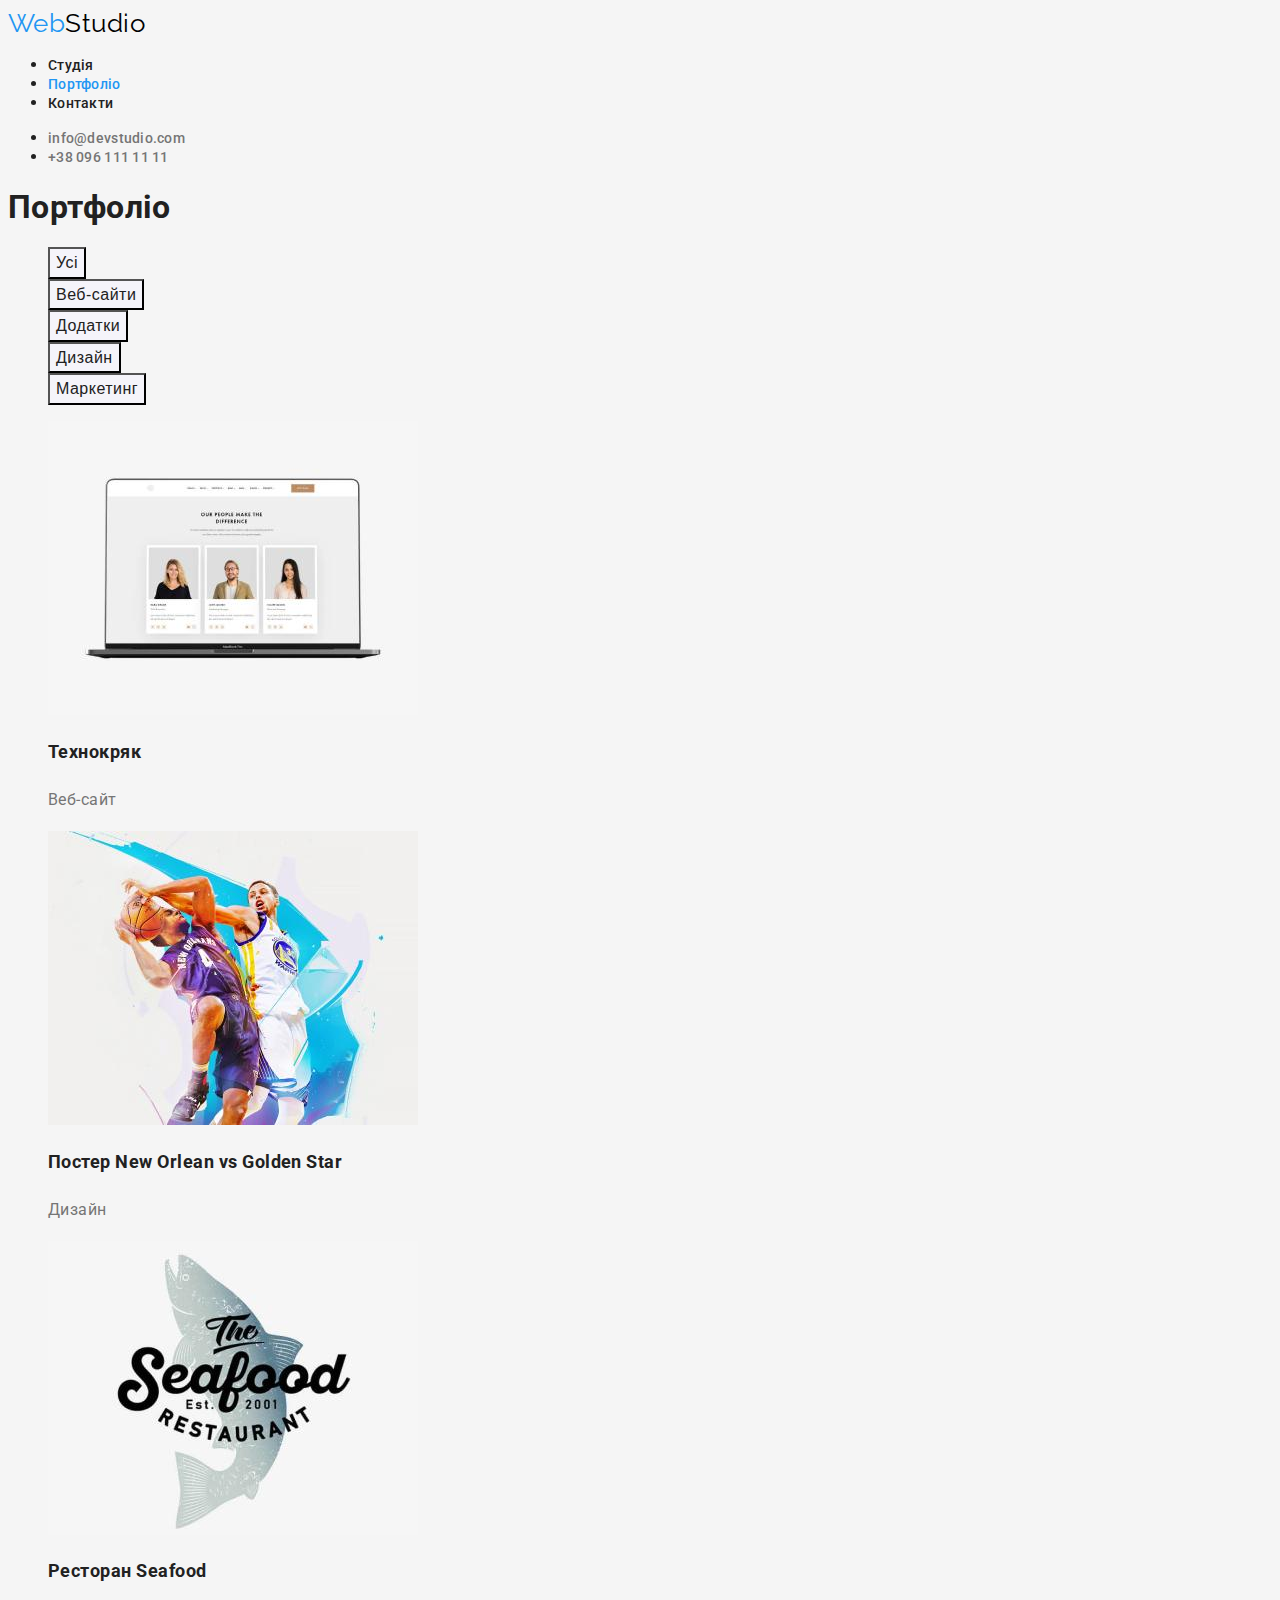
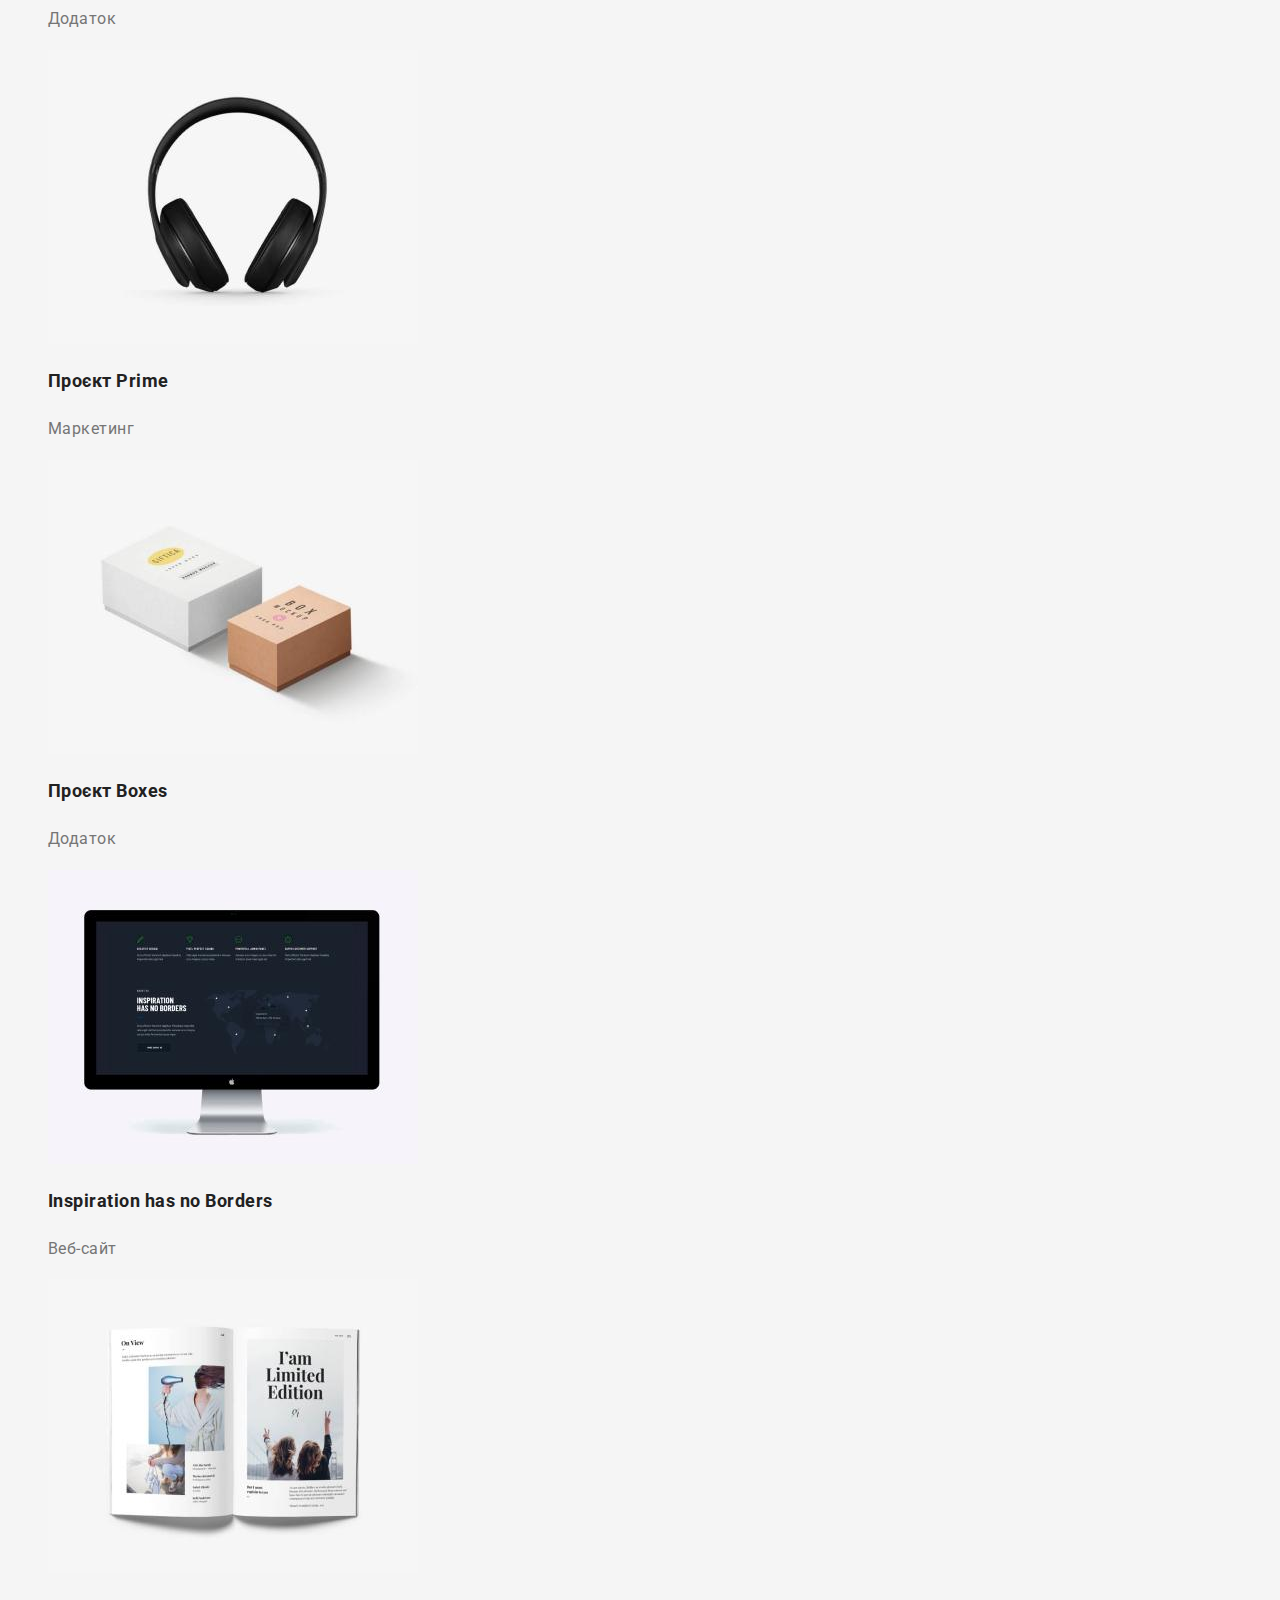
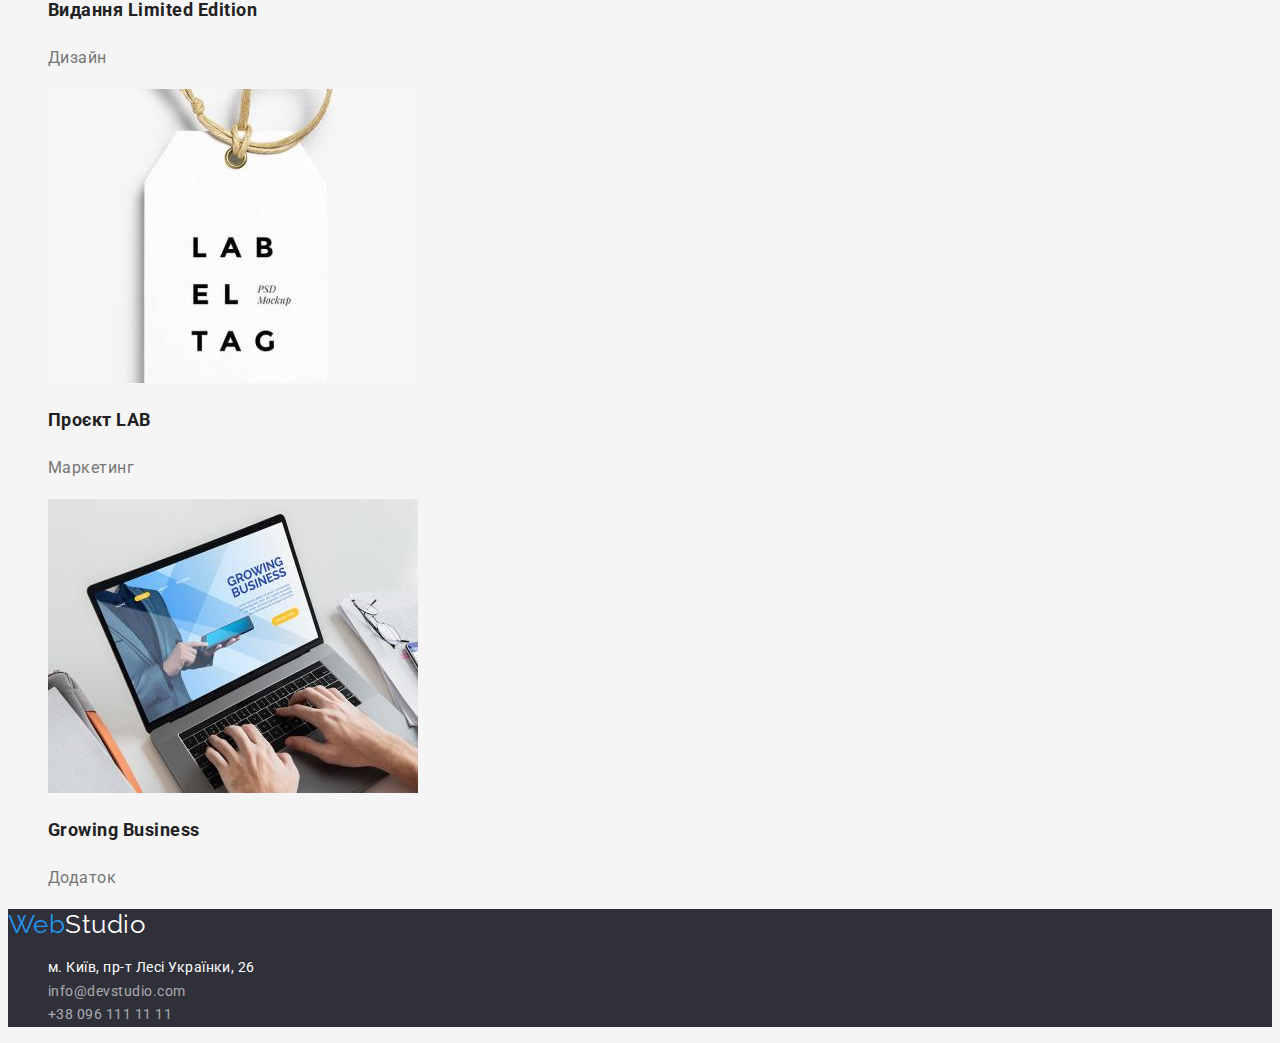
==== portfolio.html @ 384328cd "Readme" ====
<!DOCTYPE html>
<html lang="uk">
<head>
    <meta charset="UTF-8"/>
    <meta http-equiv="X-UA-Compatible" content="IE=edge"/>
    <meta name="viewport" content="width=device-width, initial-scale=1.0"/>
    <title>Document</title>
    <link rel="preconnect" href="https://fonts.googleapis.com"/>
    <link rel="preconnect" href="https://fonts.gstatic.com" crossorigin/>
    <link href="https://fonts.googleapis.com/css2?family=Raleway:wght@700&family=Roboto:wght@400;500;700;900&display=swap" rel="stylesheet"/>
    <link rel="stylesheet" href="css/styles.css"/>
</head>
<body>
    <!--Шапка-->
    <header>
        <nav>
            <a class="logo" lang="en" href="/">Web<span class="logo-part">Studio</span>
            </a>
            <ul class="nav">
                <li><a class="link" href="./index.html">Студія</a></li>
                <li><a class="link current" href="./portfolio.html">Портфоліо</a></li>
                <li><a class="link" href="">Контакти</a></li>
            </ul>
        </nav>
            <ul class="contacts">
                <li><a class="link" lang="en" href="mailto:info@devstudio.com">info@devstudio.com</a></li>
                <li><a class="link" href="tel:+380961111111">+38 096 111 11 11</a></li>
            </ul>
    </header>
    <!--Основная часть-->
    <main>
        <!--Портфоліо-->
        <section class="section">
            <h1>Портфоліо</h1>
            <!--Фільтр-->
            <ul class="filter">
                <li><button class="button" type="button">Усі</button></li> 
                <li><button class="button" type="button">Веб-сайти</button></li>
                <li><button class="button" type="button">Додатки</button></li>
                <li><button class="button" type="button">Дизайн</button></li>
                <li><button class="button" type="button">Маркетинг</button></li>
            </ul>
            <ul class="portfolio">
                <li>
                    <a href="#"></a>
                    <img src="./images/all/im1.jpg" alt="Макбук" width="370">
                    <h2 class="title-up">Технокряк</h2>
                    <p class="title-down">Веб-сайт</p>
                </li>
                <li>
                    <a href="#"></a>
                    <img src="./images/all/im2.jpg" alt="Баскетбол" width="370">
                    <h2 class="title-up">Постер New Orlean vs Golden Star</h2>
                    <p class="title-down">Дизайн</p>
                </li>
                <li>
                    <a href="#"></a>
                    <img src="./images/all/im3.jpg" alt="Риба" width="370">
                    <h2 class="title-up">Ресторан Seafood</h2>
                    <p class="title-down">Додаток</p>
                </li>
                <li>
                    <a href="#"></a>
                    <img src="./images/all/im4.jpg" alt="Навушники" width="370">
                    <h2 class="title-up">Проєкт Prime</h2>
                    <p class="title-down">Маркетинг</p>
                </li>
                <li>
                    <a href="#"></a>
                    <img src="./images/all/im5.jpg" alt="Коробки" width="370">
                    <h2 class="title-up">Проєкт Boxes</h2>
                    <p class="title-down">Додаток</p>
                </li>
                <li>
                    <a href="#"></a>
                    <img src="./images/all/im6.jpg" alt="Аймак" width="370">
                    <h2 class="title-up">Inspiration has no Borders</h2>
                    <p class="title-down">Веб-сайт</p>
                </li>
                <li>
                    <a href="#"></a>
                    <img src="./images/all/im7.jpg" alt="Книга" width="370">
                    <h2 class="title-up">Видання Limited Edition</h2>
                    <p class="title-down">Дизайн</p>
                </li>
                <li>
                    <a href="#"></a>
                    <img src="./images/all/im8.jpg" alt="Візитка" width="370">
                    <h2 class="title-up">Проєкт LAB</h2>
                    <p class="title-down">Маркетинг</p>
                </li>
                <li>
                    <a href="#"></a>
                    <img src="./images/all/im9.jpg" alt="Друкування" width="370">
                    <h2 class="title-up">Growing Business</h2>
                    <p class="title-down">Додаток</p>
                </li>
            </ul>
        </section>
    </main>
    <!--Футер-->
    <footer class="footer">
        <a class="logo" lang="en" href="/">Web<span class="logo-part">Studio</span>
        </a>   
        <address>
            <ul class="address">
                <li><a class="map-link" href="https://goo.gl/maps/8YzZ8yMkQN2f1ThD6" target="_blank"  rel="noopener noreferrer" >м. Київ, пр-т Лесі Українки, 26</a></li>
                <li><a class="link" href="mailto:info@devstudio.com">info@devstudio.com</a></li>
                <li><a class="link" href="tel:+380961111111">+38 096 111 11 11</a></li>
            </ul>
        </address>
    </footer>
</body>
</html>
---- css/styles.css ----
body{
    color:#212121;
    background-color:#F5F5F5;
    font-family:"Roboto", sans-serif;
    letter-spacing: 0.03em;
}
.plus-list{
    list-style:none;
}
.photo-cards{
    list-style:none;
}
.photo-team{
    list-style:none;
}
.filter{
    list-style:none;
}
.portfolio{
    list-style:none;
}
.address{
    list-style:none;
}
.logo{
    color:#2196F3;
    font-size:26px;
    text-decoration:none;
    font-family:"Raleway", sans-serif;
    line-height:1.2;
}
.logo-part{
    color: #000;
    text-decoration:none;
}
.nav .link{
    color: #212121;
    text-decoration: none;
    font-weight: 500;
    font-size: 14px;
    line-height: 1.14;
    letter-spacing: 0.02em;
}
.nav .link:hover,
.nav .link:focus{
    color:#2196F3
}
.nav .link.current{
    color:#2196F3
}
.contacts .link{
    color:#757575;
    text-decoration: none;
    font-weight: 500;
    font-size: 14px;
    line-height: 1.14;
    letter-spacing: 0.02em;
}
.contacts .link:hover,
.contacts .link:focus{
    color: #2196F3;
    text-decoration: none;
}
.hero{
    background-color: #2F303A;
}
.hero-top{
    color: #fff;
    font-weight: 900;
    font-size: 44px;
    line-height: 1.36;
    text-align: center;
    letter-spacing: 00.03em;
    text-transform: uppercase;
}
.main-button{
  color: #fff;
  background-color: #2196F3;
  cursor: pointer;
  font-weight: 700;
  font-size: 16px;
  line-height: 1.9;
  letter-spacing: 0.06em;
}
.section .section-title{
    font-weight: 700;
    font-size: 36px;
    line-height: 1.16;
    text-align: center;
}
.plus-list .title-up{
    font-weight: 700;
    font-size: 14px;
    line-height: 1.14;
    text-transform: uppercase;  
}
.plus-list .title-down{
    color: #757575;
    font-size: 14px;
    line-height: 1.7;
}
.photo-team .title{
    font-weight: 500;
    font-size: 16px;
    line-height: 1.2;
}
.photo-team .title-down{
    color: #757575;
    font-size: 16px;
    line-height: 1.2;
}
/*Футер*/
.footer{
    background-color: #2F303A;
}
.footer .logo-part{
    color: #fff;
    text-decoration: none;
}
.address .map-link{
    color: #fff;
    font-style: normal;
    text-decoration: none;
    font-size: 14px;
    line-height: 1.7;
}
.address .map-link:hover,
.address .map-link:focus{
    color: #2196F3;
    font-style: normal;
}
.address .link{
    color: rgba(255, 255, 255, 0.6);
    text-decoration: none;
    font-style: normal;
    font-size: 14px;
    line-height: 1.7;
}
.address .link.link:hover,
.address .link.link:focus{
    color: #2196F3;
    font-style: normal;
}

/* portfolio.html */
.button {
    color: #212121;
    background-color: #F5F4FA;
    cursor: pointer;
    font-weight: 500;
    font-size: 16px;
    line-height: 1.6;
    letter-spacing: 0.03em
}
.button:hover,
.button:focus {
    color: #FFFFFF;
    background-color: #2196F3;
}
.portfolio .title-up{
    font-weight: 700;
    font-size: 18px;
    line-height: 2;
}
.portfolio .title-down{
    color: #757575;
    font-size: 16px;
    line-height: 1.8;
}
/* #212121 черный       
#2196F3 синий акцент
#757575 серый для h3
#FFFFFF белый h1
rgba(255, 255, 255, 0.6) футер адреса */
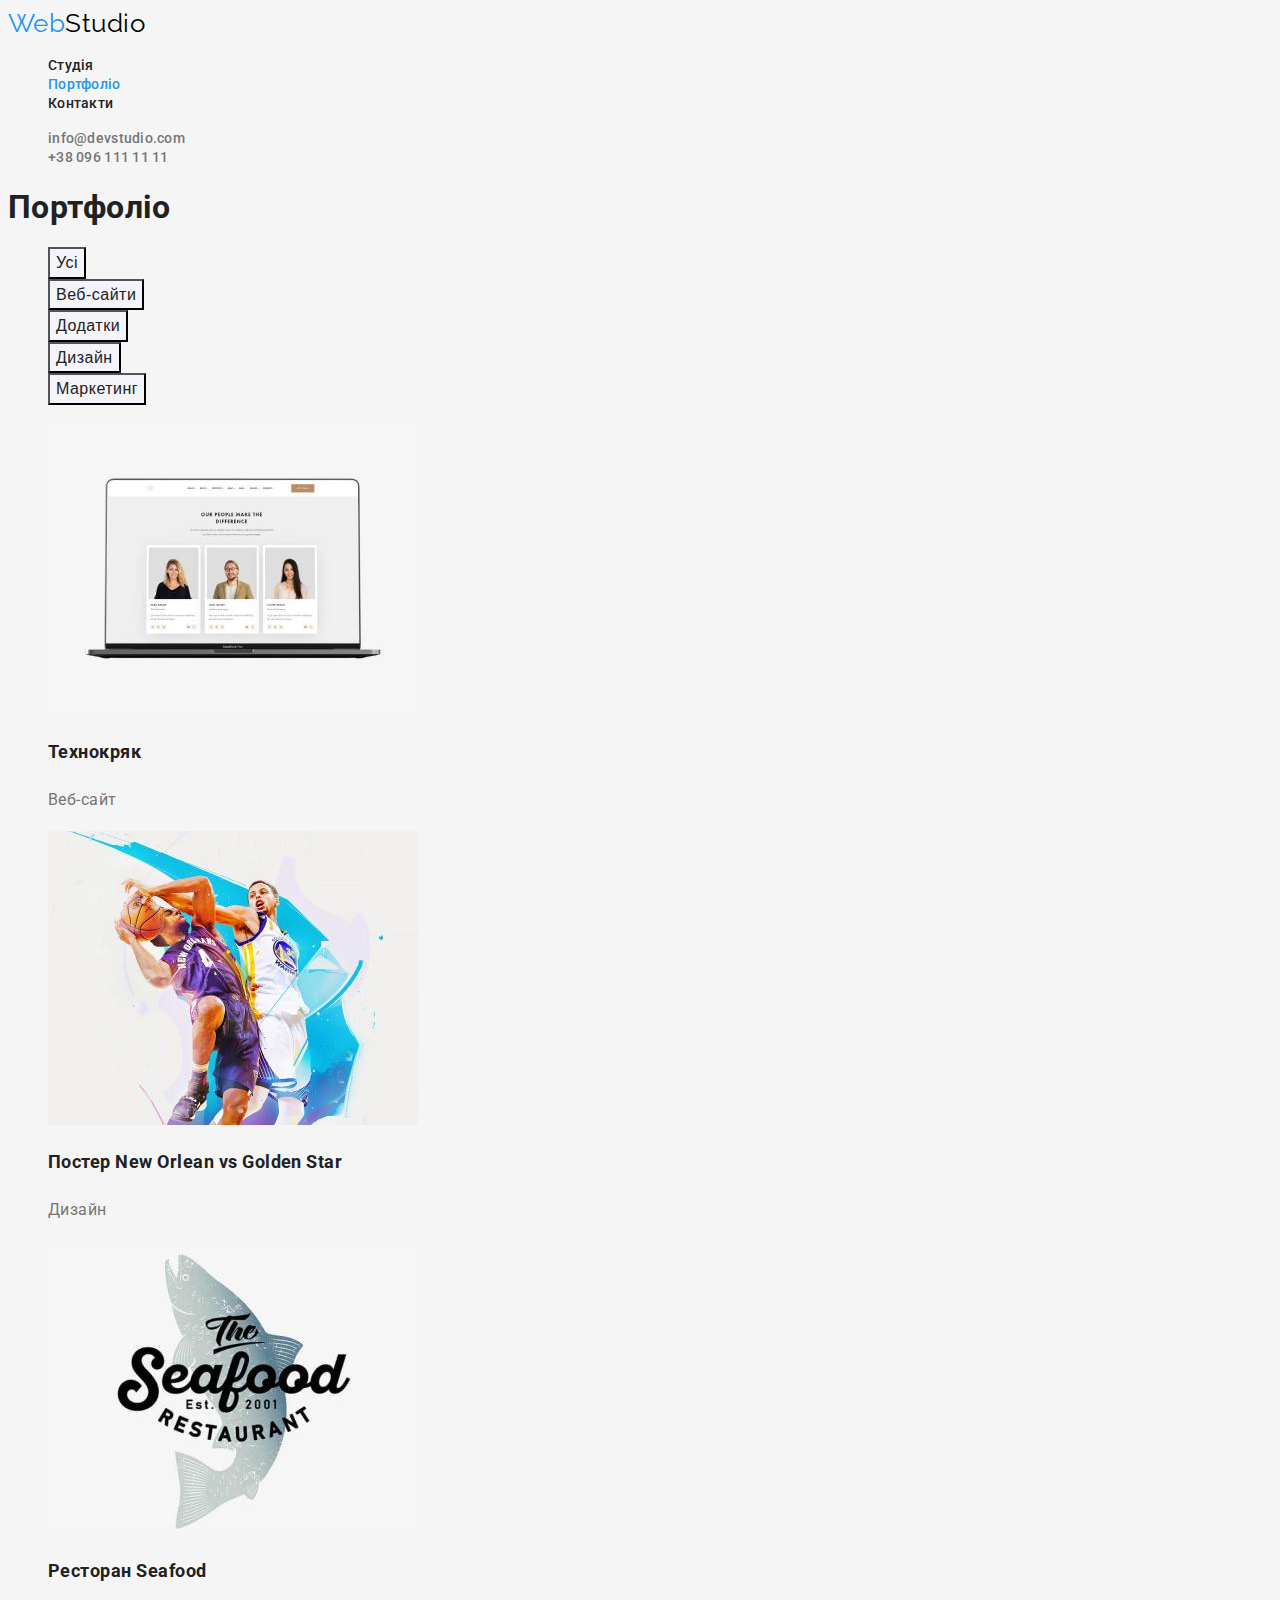
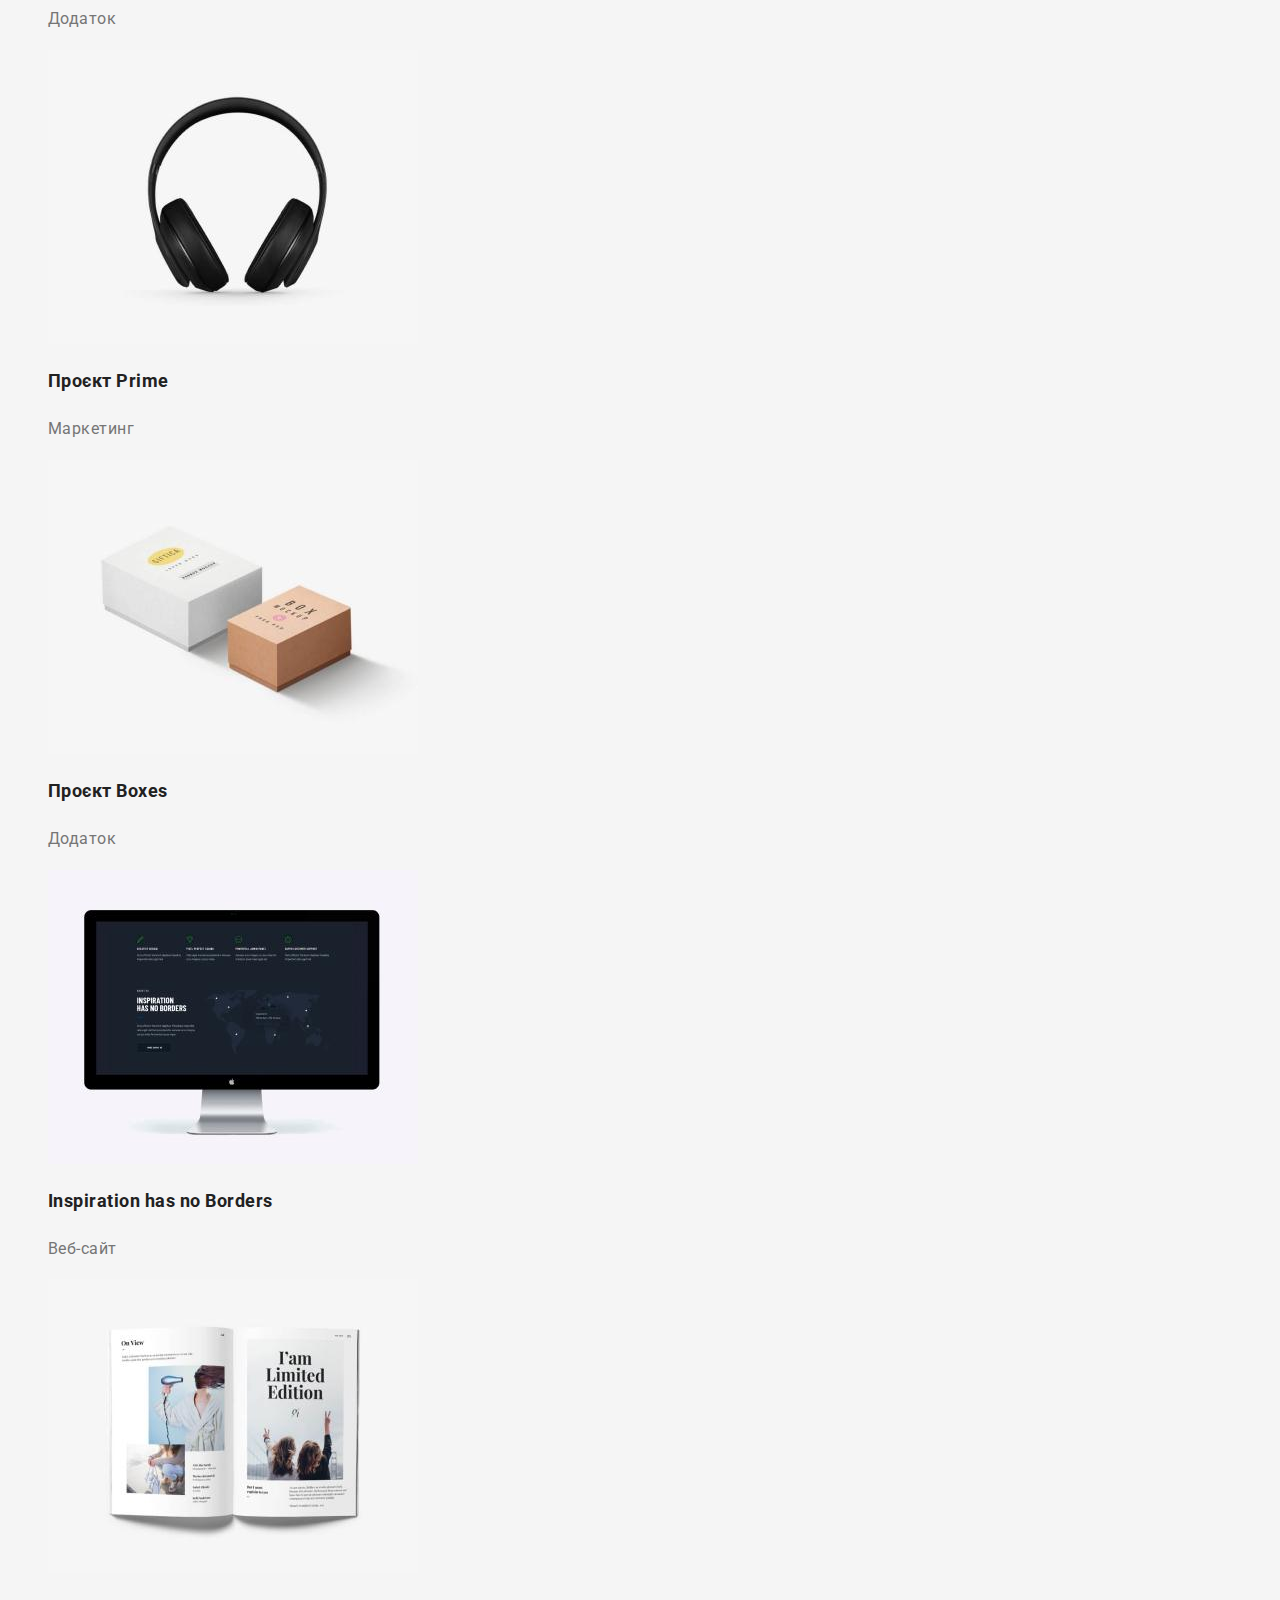
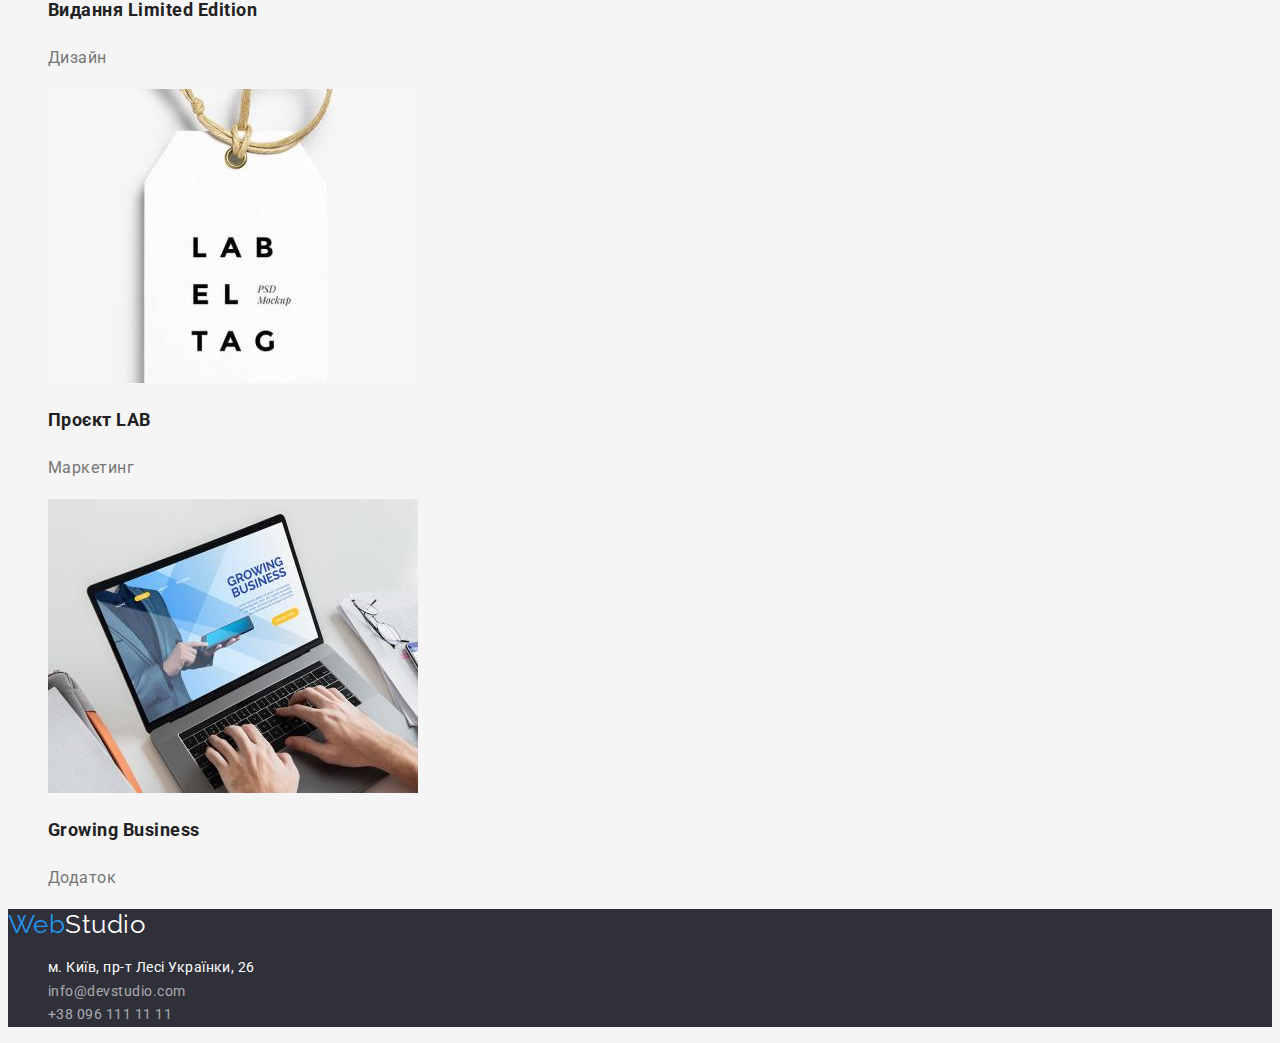
==== commit 11002b35: "Правки" ====
--- a/portfolio.html
+++ b/portfolio.html
@@ -8,21 +8,21 @@
     <link rel="preconnect" href="https://fonts.googleapis.com"/>
     <link rel="preconnect" href="https://fonts.gstatic.com" crossorigin/>
     <link href="https://fonts.googleapis.com/css2?family=Raleway:wght@700&family=Roboto:wght@400;500;700;900&display=swap" rel="stylesheet"/>
-    <link rel="stylesheet" href="css/styles.css"/>
+    <link rel="stylesheet" href="./css/styles.css"/>
 </head>
 <body>
     <!--Шапка-->
     <header>
         <nav>
-            <a class="logo" lang="en" href="/">Web<span class="logo-part">Studio</span>
+            <a class="logo" lang="en" href="./index.html">Web<span class="logo-part">Studio</span>
             </a>
-            <ul class="nav">
+            <ul class="nav list">
                 <li><a class="link" href="./index.html">Студія</a></li>
                 <li><a class="link current" href="./portfolio.html">Портфоліо</a></li>
                 <li><a class="link" href="">Контакти</a></li>
             </ul>
         </nav>
-            <ul class="contacts">
+            <ul class="contacts list">
                 <li><a class="link" lang="en" href="mailto:info@devstudio.com">info@devstudio.com</a></li>
                 <li><a class="link" href="tel:+380961111111">+38 096 111 11 11</a></li>
             </ul>
@@ -33,14 +33,14 @@
         <section class="section">
             <h1>Портфоліо</h1>
             <!--Фільтр-->
-            <ul class="filter">
+            <ul class="filter list">
                 <li><button class="button" type="button">Усі</button></li> 
                 <li><button class="button" type="button">Веб-сайти</button></li>
                 <li><button class="button" type="button">Додатки</button></li>
                 <li><button class="button" type="button">Дизайн</button></li>
                 <li><button class="button" type="button">Маркетинг</button></li>
             </ul>
-            <ul class="portfolio">
+            <ul class="portfolio list">
                 <li>
                     <a href="#"></a>
                     <img src="./images/all/im1.jpg" alt="Макбук" width="370">
@@ -100,10 +100,10 @@
     </main>
     <!--Футер-->
     <footer class="footer">
-        <a class="logo" lang="en" href="/">Web<span class="logo-part">Studio</span>
+        <a class="logo" lang="en" href="./index.html">Web<span class="logo-part">Studio</span>
         </a>   
         <address>
-            <ul class="address">
+            <ul class="address list">
                 <li><a class="map-link" href="https://goo.gl/maps/8YzZ8yMkQN2f1ThD6" target="_blank"  rel="noopener noreferrer" >м. Київ, пр-т Лесі Українки, 26</a></li>
                 <li><a class="link" href="mailto:info@devstudio.com">info@devstudio.com</a></li>
                 <li><a class="link" href="tel:+380961111111">+38 096 111 11 11</a></li>
--- a/css/styles.css
+++ b/css/styles.css
@@ -1,29 +1,22 @@
+:root{ 
+    --main-color: #212121;
+    --background-color: #F5F5F5;
+    --accent-color: #2196F3;
+    --title-text-color: #757575;
+    --background-other-color: #2F303A;
+    --hero-color:#fff;
+}   
 body{
-    color:#212121;
-    background-color:#F5F5F5;
+    color:var(--main-color);
+    background-color:var(--background-color);
     font-family:"Roboto", sans-serif;
     letter-spacing: 0.03em;
 }
-.plus-list{
-    list-style:none;
-}
-.photo-cards{
-    list-style:none;
-}
-.photo-team{
-    list-style:none;
-}
-.filter{
-    list-style:none;
-}
-.portfolio{
-    list-style:none;
-}
-.address{
-    list-style:none;
+.list{
+    list-style: none;
 }
 .logo{
-    color:#2196F3;
+    color:var(--accent-color);
     font-size:26px;
     text-decoration:none;
     font-family:"Raleway", sans-serif;
@@ -34,7 +27,7 @@
     text-decoration:none;
 }
 .nav .link{
-    color: #212121;
+    color: var(--main-color);
     text-decoration: none;
     font-weight: 500;
     font-size: 14px;
@@ -43,13 +36,13 @@
 }
 .nav .link:hover,
 .nav .link:focus{
-    color:#2196F3
+    color:var(--accent-color);
 }
 .nav .link.current{
-    color:#2196F3
+    color:var(--accent-color);
 }
 .contacts .link{
-    color:#757575;
+    color:var(--title-text-color);
     text-decoration: none;
     font-weight: 500;
     font-size: 14px;
@@ -58,14 +51,14 @@
 }
 .contacts .link:hover,
 .contacts .link:focus{
-    color: #2196F3;
+    color: var(--accent-color);
     text-decoration: none;
 }
 .hero{
-    background-color: #2F303A;
+    background-color: var(--background-other-color);
 }
 .hero-top{
-    color: #fff;
+    color:var(--hero-color);
     font-weight: 900;
     font-size: 44px;
     line-height: 1.36;
@@ -74,8 +67,8 @@
     text-transform: uppercase;
 }
 .main-button{
-  color: #fff;
-  background-color: #2196F3;
+  color: var(--hero-color);
+  background-color: var(--accent-color);
   cursor: pointer;
   font-weight: 700;
   font-size: 16px;
@@ -95,7 +88,7 @@
     text-transform: uppercase;  
 }
 .plus-list .title-down{
-    color: #757575;
+    color: var(--title-text-color);
     font-size: 14px;
     line-height: 1.7;
 }
@@ -103,9 +96,10 @@
     font-weight: 500;
     font-size: 16px;
     line-height: 1.2;
+    text-align: center;
 }
 .photo-team .title-down{
-    color: #757575;
+    color: var(--title-text-color);
     font-size: 16px;
     line-height: 1.2;
 }
@@ -114,11 +108,11 @@
     background-color: #2F303A;
 }
 .footer .logo-part{
-    color: #fff;
+    color: var(--hero-color);
     text-decoration: none;
 }
 .address .map-link{
-    color: #fff;
+    color: var(--hero-color);
     font-style: normal;
     text-decoration: none;
     font-size: 14px;
@@ -126,7 +120,7 @@
 }
 .address .map-link:hover,
 .address .map-link:focus{
-    color: #2196F3;
+    color: var(--accent-color);
     font-style: normal;
 }
 .address .link{
@@ -138,13 +132,13 @@
 }
 .address .link.link:hover,
 .address .link.link:focus{
-    color: #2196F3;
+    color: var(--accent-color);
     font-style: normal;
 }
 
 /* portfolio.html */
 .button {
-    color: #212121;
+    color: var(--main-color);
     background-color: #F5F4FA;
     cursor: pointer;
     font-weight: 500;
@@ -154,8 +148,8 @@
 }
 .button:hover,
 .button:focus {
-    color: #FFFFFF;
-    background-color: #2196F3;
+    color: var(--hero-color);
+    background-color: var(--accent-color);
 }
 .portfolio .title-up{
     font-weight: 700;
@@ -163,12 +157,7 @@
     line-height: 2;
 }
 .portfolio .title-down{
-    color: #757575;
+    color: var(--title-text-color);
     font-size: 16px;
     line-height: 1.8;
 }
-/* #212121 черный       
-#2196F3 синий акцент
-#757575 серый для h3
-#FFFFFF белый h1
-rgba(255, 255, 255, 0.6) футер адреса */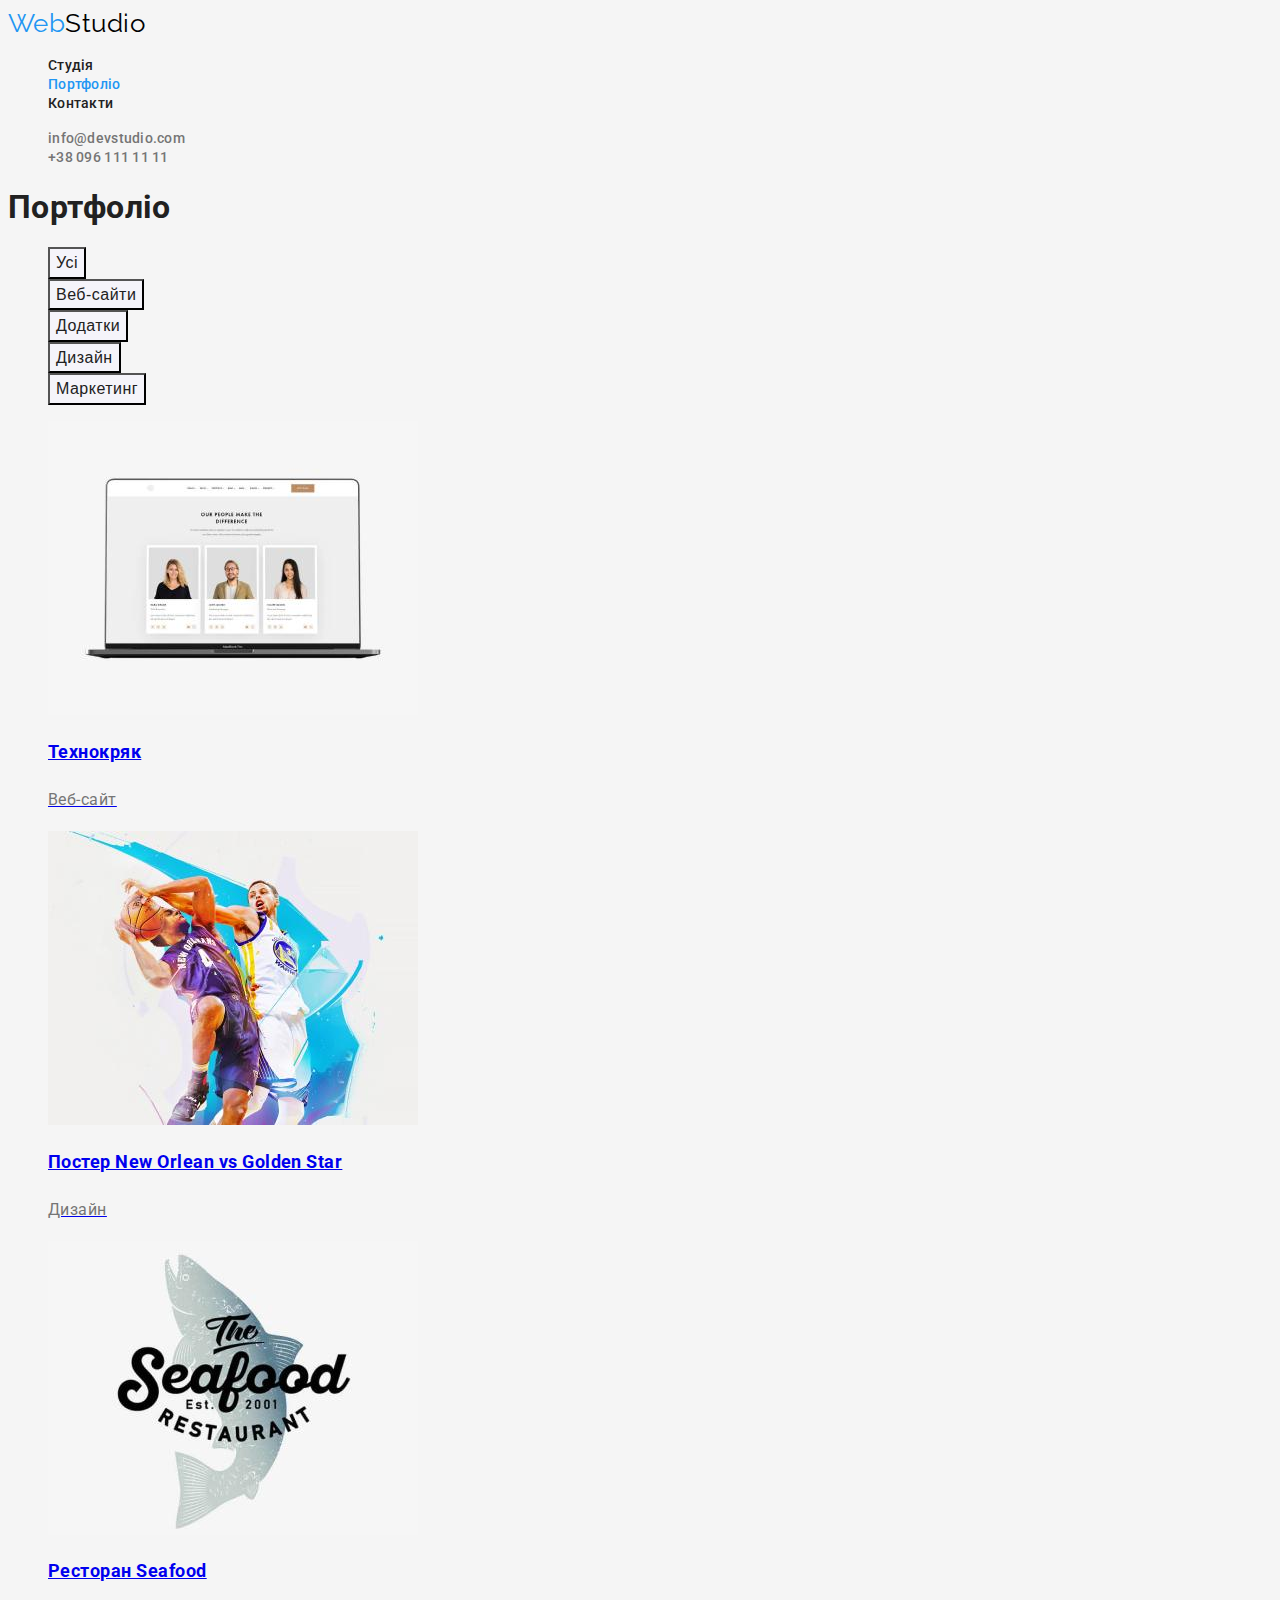
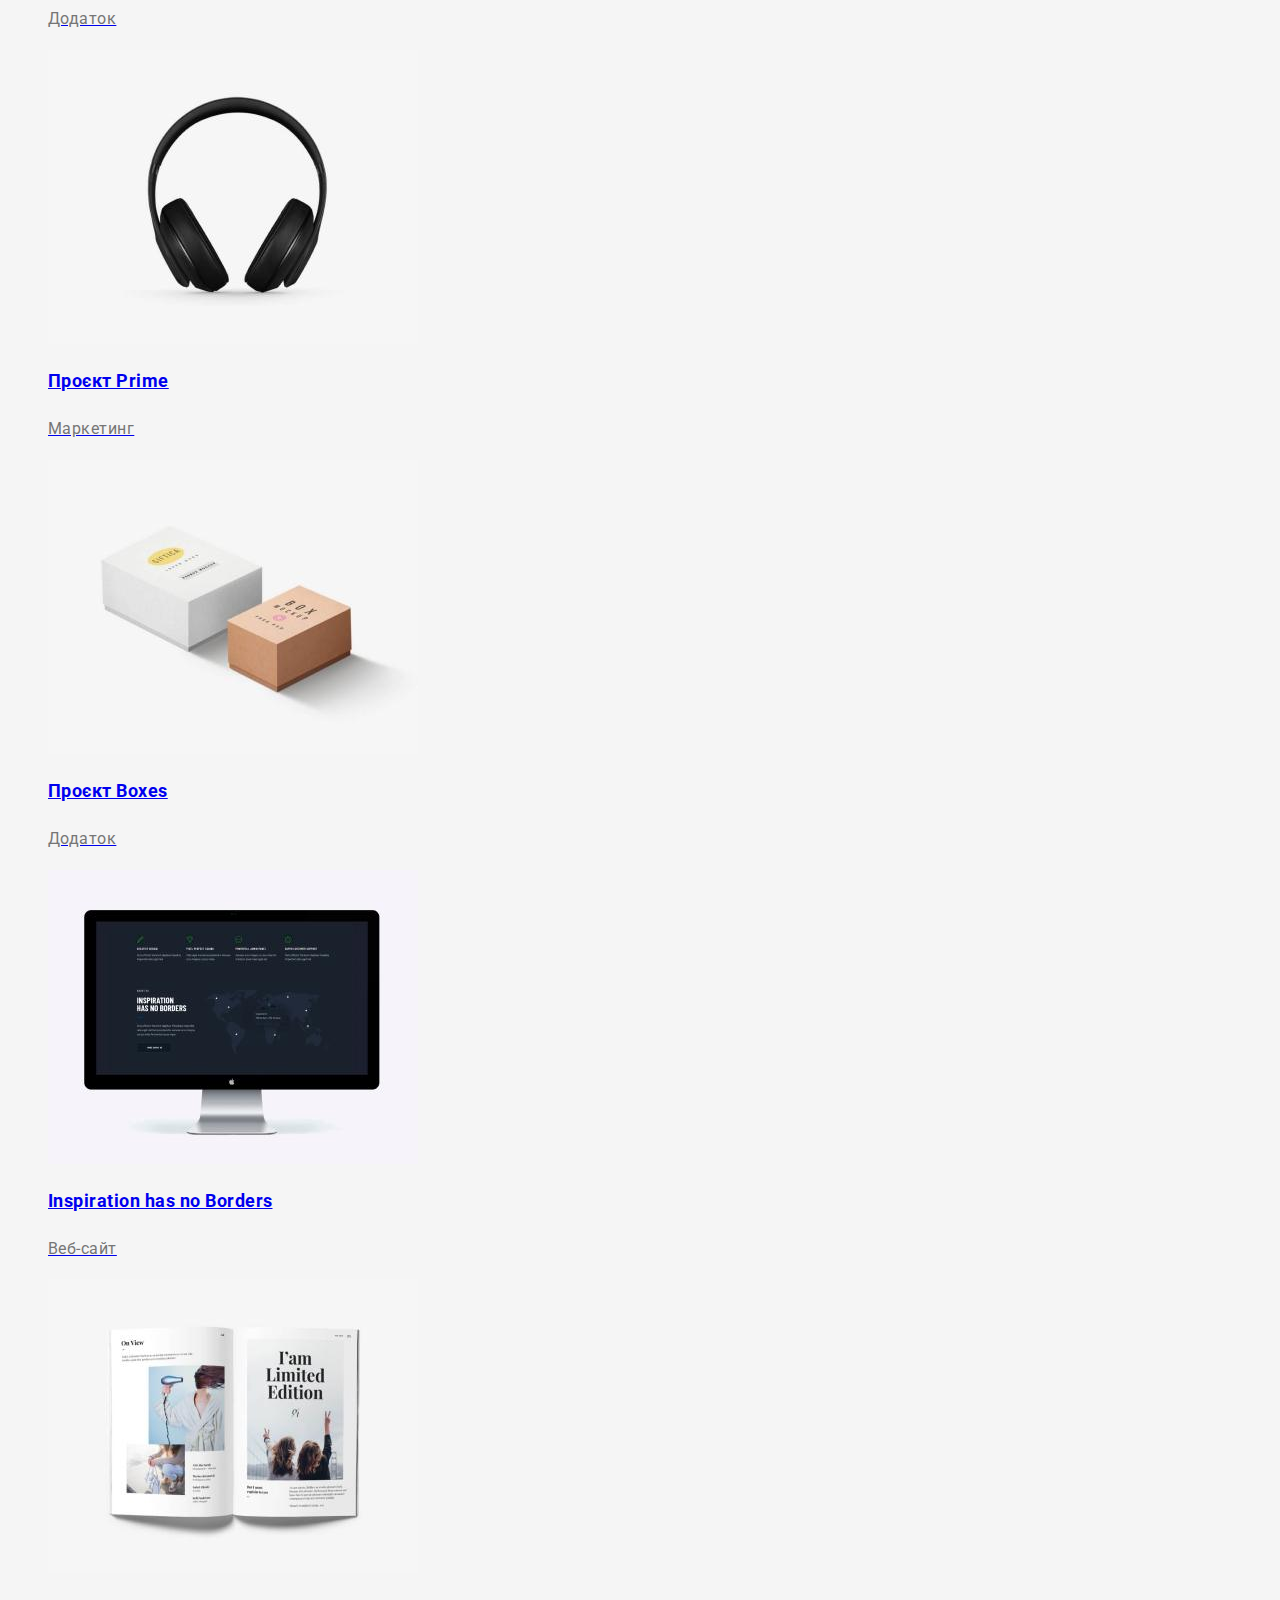
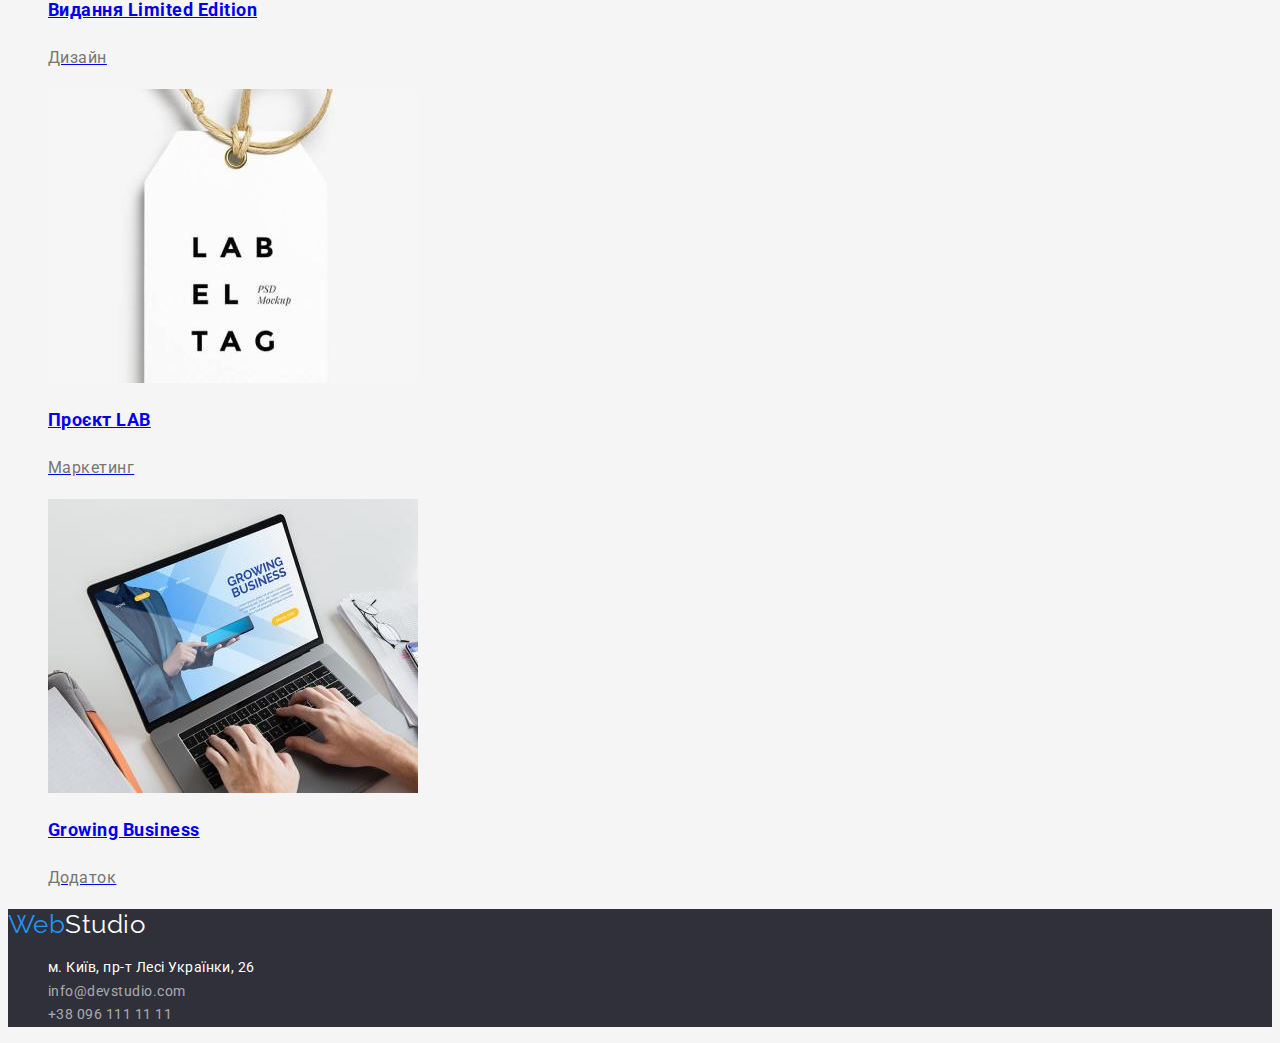
==== commit 53da221c: "Update portfolio.html" ====
--- a/portfolio.html
+++ b/portfolio.html
@@ -42,58 +42,67 @@
             </ul>
             <ul class="portfolio list">
                 <li>
-                    <a href="#"></a>
+                    <a href="#" target="_blank" rel="noopener noreferrer">
                     <img src="./images/all/im1.jpg" alt="Макбук" width="370">
                     <h2 class="title-up">Технокряк</h2>
                     <p class="title-down">Веб-сайт</p>
+                    </a>
                 </li>
                 <li>
-                    <a href="#"></a>
+                    <a href="#" target="_blank" rel="noopener noreferrer">
                     <img src="./images/all/im2.jpg" alt="Баскетбол" width="370">
                     <h2 class="title-up">Постер New Orlean vs Golden Star</h2>
                     <p class="title-down">Дизайн</p>
+                    </a>
                 </li>
                 <li>
-                    <a href="#"></a>
+                    <a href="#" target="_blank" rel="noopener noreferrer">
                     <img src="./images/all/im3.jpg" alt="Риба" width="370">
                     <h2 class="title-up">Ресторан Seafood</h2>
                     <p class="title-down">Додаток</p>
+                    </a>
                 </li>
                 <li>
-                    <a href="#"></a>
+                    <a href="#" target="_blank" rel="noopener noreferrer">
                     <img src="./images/all/im4.jpg" alt="Навушники" width="370">
                     <h2 class="title-up">Проєкт Prime</h2>
                     <p class="title-down">Маркетинг</p>
+                    </a>
                 </li>
                 <li>
-                    <a href="#"></a>
+                    <a href="#" target="_blank" rel="noopener noreferrer">
                     <img src="./images/all/im5.jpg" alt="Коробки" width="370">
                     <h2 class="title-up">Проєкт Boxes</h2>
                     <p class="title-down">Додаток</p>
+                    </a>
                 </li>
                 <li>
-                    <a href="#"></a>
+                    <a href="#" target="_blank" rel="noopener noreferrer">
                     <img src="./images/all/im6.jpg" alt="Аймак" width="370">
                     <h2 class="title-up">Inspiration has no Borders</h2>
                     <p class="title-down">Веб-сайт</p>
+                    </a>
                 </li>
                 <li>
-                    <a href="#"></a>
+                    <a href="#" target="_blank" rel="noopener noreferrer">
                     <img src="./images/all/im7.jpg" alt="Книга" width="370">
                     <h2 class="title-up">Видання Limited Edition</h2>
                     <p class="title-down">Дизайн</p>
+                    </a>
                 </li>
                 <li>
-                    <a href="#"></a>
+                    <a href="#" target="_blank" rel="noopener noreferrer">
                     <img src="./images/all/im8.jpg" alt="Візитка" width="370">
                     <h2 class="title-up">Проєкт LAB</h2>
                     <p class="title-down">Маркетинг</p>
+                    </a>
                 </li>
                 <li>
-                    <a href="#"></a>
+                    <a href="#" target="_blank" rel="noopener noreferrer">
                     <img src="./images/all/im9.jpg" alt="Друкування" width="370">
                     <h2 class="title-up">Growing Business</h2>
                     <p class="title-down">Додаток</p>
+                    </a>
                 </li>
             </ul>
         </section>
--- a/css/styles.css
+++ b/css/styles.css
@@ -92,7 +92,7 @@
     font-size: 14px;
     line-height: 1.7;
 }
-.photo-team .title{
+.photo-team .title-up{
     font-weight: 500;
     font-size: 16px;
     line-height: 1.2;
